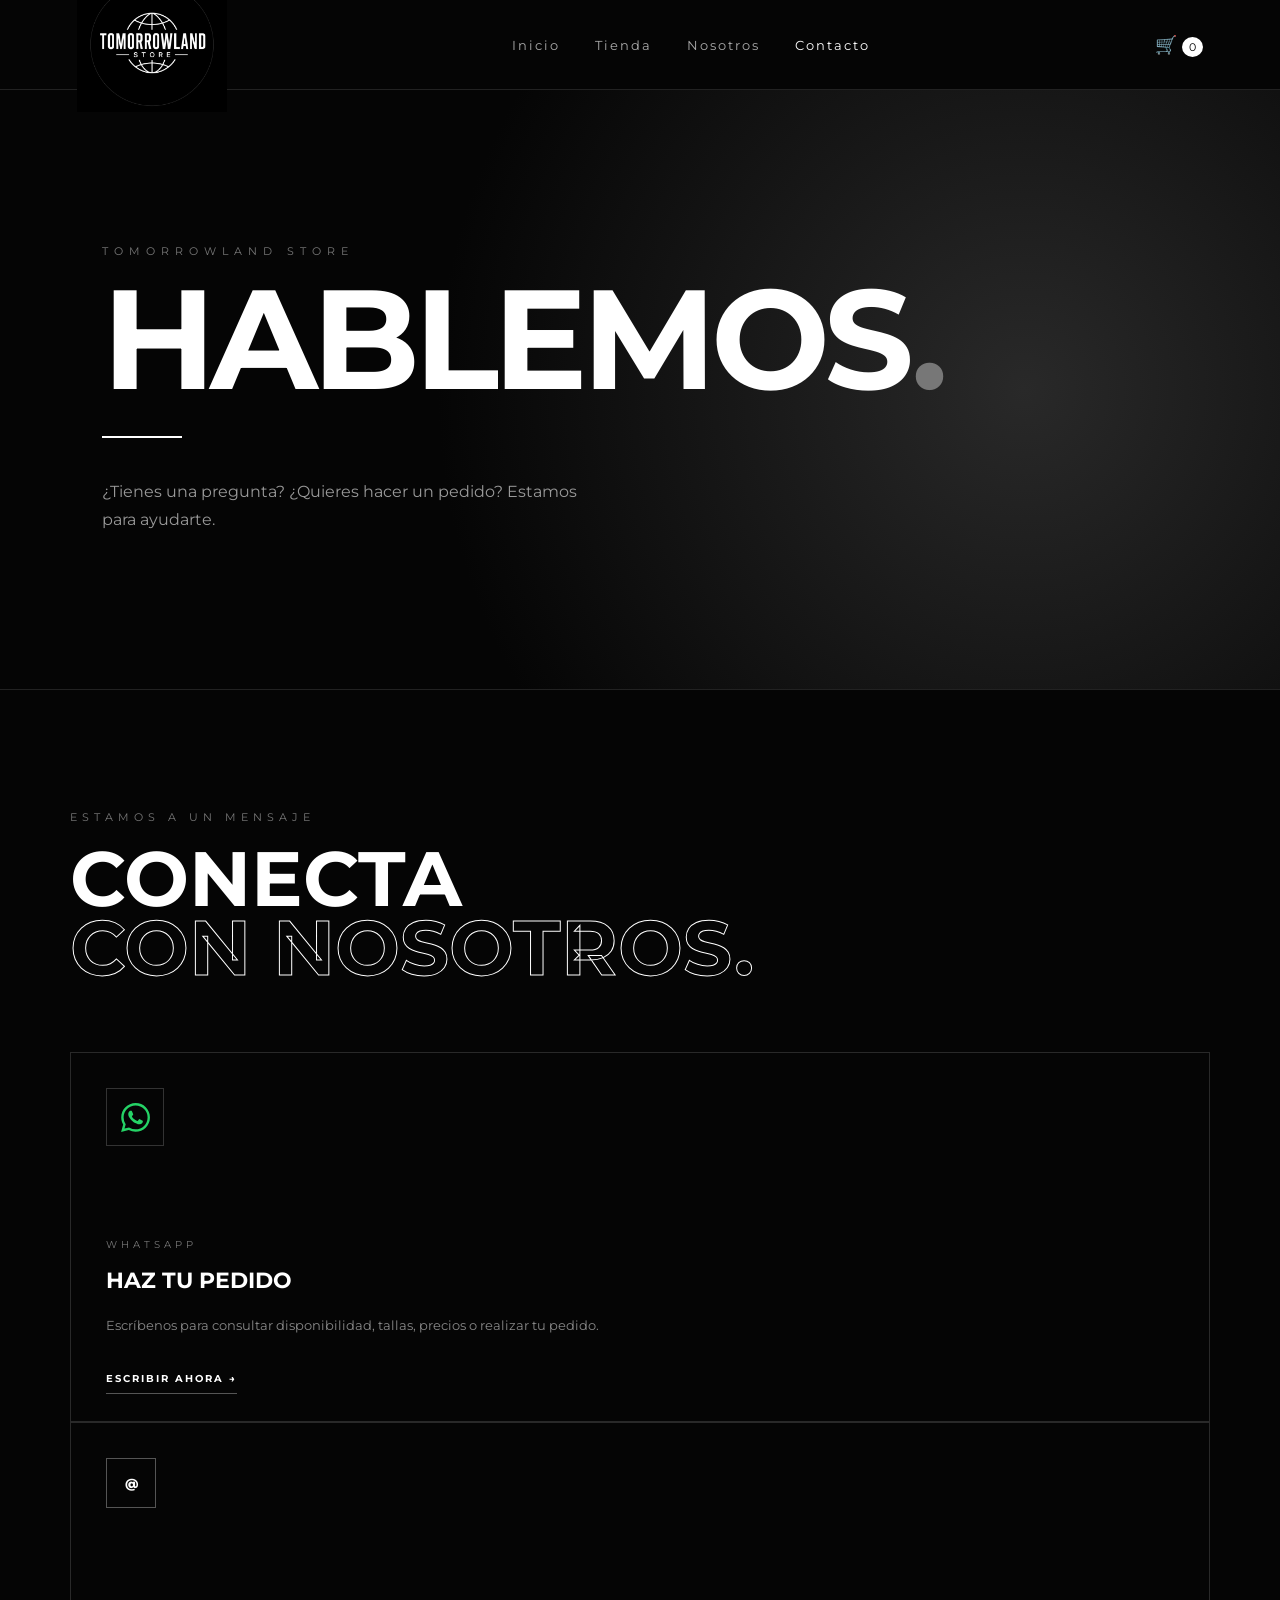
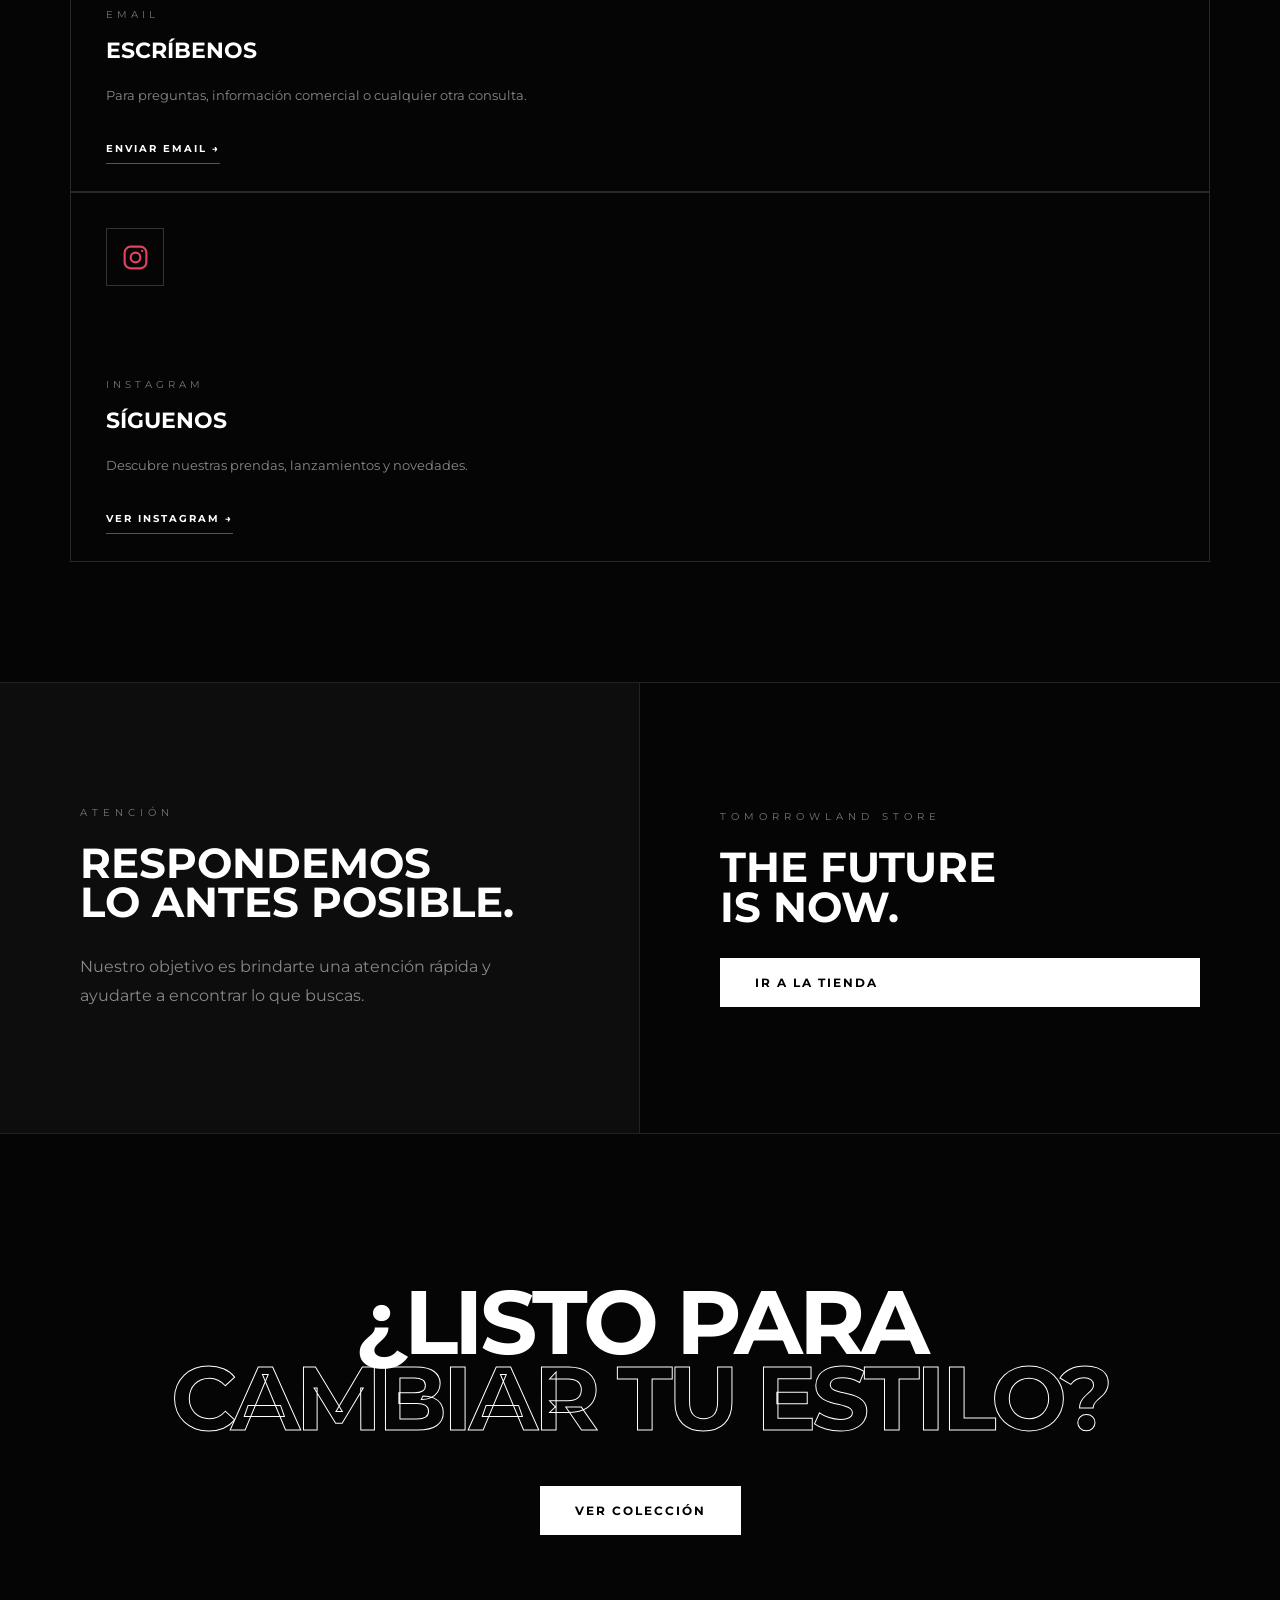
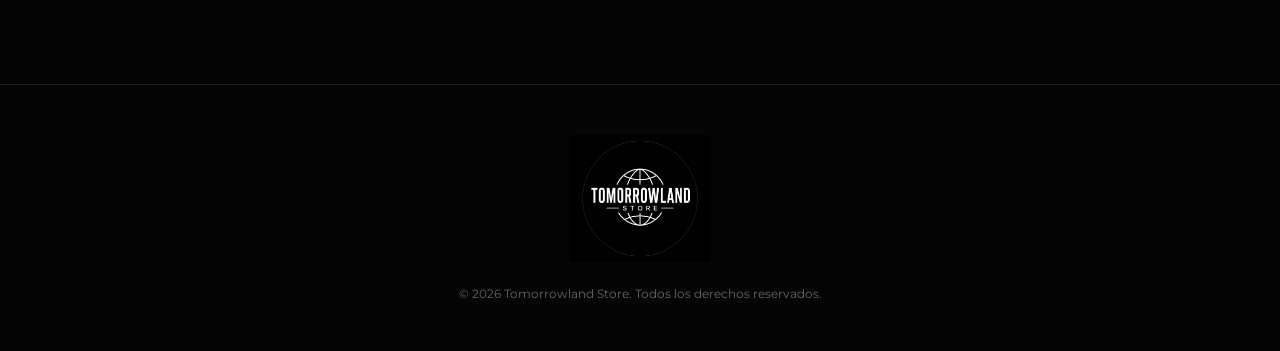
==== contacto.html @ 4bfb4e04 "Primera version Tomorrowland Store" ====
<!DOCTYPE html>
<html lang="es">

<head>

    <meta charset="UTF-8">

    <meta name="viewport"
          content="width=device-width, initial-scale=1.0">
          <link rel="icon" type="image/png" href="logo.jpeg">

    <title>Contacto | Tomorrowland Store</title>

    <link rel="stylesheet"
          href="style.css">

</head>

<body>


<header class="header">

    <div class="logo-container">

        <a href="index.html">

            <img src="logo.jpeg"
                 alt="Tomorrowland Store">

        </a>

    </div>


    <nav class="nav">

        <a href="index.html">
            Inicio
        </a>

        <a href="tienda.html">
            Tienda
        </a>

        <a href="nosotros.html">
            Nosotros
        </a>

        <a href="contacto.html"
           class="active">

            Contacto

        </a>

    </nav>


    <a href="tienda.html"
       class="cart">

        🛒

        <span id="cart-count">
            0
        </span>

    </a>

</header>



<!-- PORTADA -->

<section class="contact-hero">

    <p>
        TOMORROWLAND STORE
    </p>

    <h1>
        HABLEMOS<span>.</span>
    </h1>

    <div class="contact-hero-line"></div>

    <p class="contact-subtitle">

        ¿Tienes una pregunta?
        ¿Quieres hacer un pedido?
        Estamos para ayudarte.

    </p>

</section>



<!-- CONTACTOS -->

<section class="contact-main">


    <div class="contact-intro">

        <p>
            ESTAMOS A UN MENSAJE
        </p>

        <h2>
            CONECTA<br>
            <span>CON NOSOTROS.</span>
        </h2>

    </div>



    <div class="contact-card-new">

    <div class="social-icon whatsapp-icon">
        <svg viewBox="0 0 24 24" aria-hidden="true">
            <path d="M20.52 3.48A11.86 11.86 0 0 0 12.07 0C5.52 0 .19 5.33.19 11.88c0 2.09.55 4.13 1.6 5.93L.09 24l6.33-1.66a11.9 11.9 0 0 0 5.65 1.44h.01c6.55 0 11.88-5.33 11.88-11.88 0-3.17-1.24-6.15-3.44-8.42ZM12.08 21.8h-.01a9.88 9.88 0 0 1-5.04-1.38l-.36-.21-3.76.99 1-3.66-.23-.38a9.86 9.86 0 0 1-1.51-5.28C2.17 6.43 6.6 2 12.08 2a9.83 9.83 0 0 1 7 2.9 9.84 9.84 0 0 1 2.9 7c0 5.47-4.45 9.9-9.9 9.9Zm5.42-7.41c-.3-.15-1.77-.87-2.04-.97-.27-.1-.47-.15-.67.15-.2.3-.77.97-.94 1.17-.17.2-.35.22-.65.07-.3-.15-1.26-.46-2.4-1.47-.89-.79-1.49-1.76-1.67-2.06-.17-.3-.02-.46.13-.61.13-.13.3-.35.45-.52.15-.17.2-.3.3-.5.1-.2.05-.37-.02-.52-.07-.15-.67-1.62-.92-2.22-.24-.58-.49-.5-.67-.51h-.57c-.2 0-.52.07-.8.37-.27.3-1.04 1.02-1.04 2.49s1.07 2.89 1.22 3.09c.15.2 2.1 3.21 5.09 4.5.71.31 1.26.5 1.69.64.71.23 1.35.2 1.86.12.57-.09 1.77-.72 2.02-1.42.25-.7.25-1.3.17-1.42-.07-.12-.27-.2-.57-.35Z"/>
        </svg>
    </div>

    <div>

        <span class="contact-type">
            WHATSAPP
        </span>

        <h3>
            HAZ TU PEDIDO
        </h3>

        <p>
            Escríbenos para consultar
            disponibilidad, tallas,
            precios o realizar tu pedido.
        </p>

        <a href="https://wa.me/573011704663?text=Hola%20Tomorrowland%20Store,%20quiero%20información%20sobre%20sus%20productos."
           target="_blank"
           class="contact-link">

            ESCRIBIR AHORA →

        </a>

    </div>

</div>



        <!-- EMAIL -->

        <div class="contact-card-new">

            <div class="contact-icon">
                @
            </div>

            <div>

                <span class="contact-type">
                    EMAIL
                </span>

                <h3>
                    ESCRÍBENOS
                </h3>

                <p>
                    Para preguntas, información
                    comercial o cualquier otra
                    consulta.
                </p>

                <a href="mailto:tomorrowlandstore07@gmail.com?subject=Consulta%20-%20Tomorrowland%20Store"
                   class="contact-link">

                    ENVIAR EMAIL →

                </a>

            </div>

        </div>



      <div class="contact-card-new">

    <div class="social-icon instagram-icon">

        <svg viewBox="0 0 24 24" aria-hidden="true">

            <rect x="3" y="3" width="18" height="18"
                  rx="5" ry="5"></rect>

            <circle cx="12" cy="12" r="4"></circle>

            <circle cx="17.5" cy="6.5" r="1"></circle>

        </svg>

    </div>

    <div>

        <span class="contact-type">
            INSTAGRAM
        </span>

        <h3>
            SÍGUENOS
        </h3>

        <p>
            Descubre nuestras prendas,
            lanzamientos y novedades.
        </p>
<a href="https://www.instagram.com/store_tomorrland.77/"
   target="_blank"
   rel="noopener noreferrer"
   class="contact-link">
    VER INSTAGRAM →
</a>

    </div>

</div>


    </div>

</section>



<!-- HORARIO / ATENCIÓN -->

<section class="contact-info-section">


    <div class="contact-info-box">

        <span>
            ATENCIÓN
        </span>

        <h3>
            RESPONDEMOS<br>
            LO ANTES POSIBLE.
        </h3>

        <p>
            Nuestro objetivo es brindarte
            una atención rápida y ayudarte
            a encontrar lo que buscas.
        </p>

    </div>


    <div class="contact-info-box">

        <span>
            TOMORROWLAND STORE
        </span>

        <h3>
            THE FUTURE<br>
            IS NOW.
        </h3>

        <a href="tienda.html"
           class="btn">

            IR A LA TIENDA

        </a>

    </div>


</section>



<!-- CTA -->

<section class="contact-final">

    <h2>
        ¿LISTO PARA<br>
        <span>CAMBIAR TU ESTILO?</span>
    </h2>

    <a href="tienda.html"
       class="btn">

        VER COLECCIÓN

    </a>

</section>



<footer>

    <div class="footer-logo">

        <img src="logo.jpeg"
             alt="Tomorrowland Store">

    </div>

    <p>
        © 2026 Tomorrowland Store.
        Todos los derechos reservados.
    </p>

</footer>


<script src="script.js"></script>

</body>

</html>
---- style.css ----
@import url('https://fonts.googleapis.com/css2?family=Montserrat:wght@300;400;500;600;700;800;900&display=swap');


* {
    margin: 0;
    padding: 0;
    box-sizing: border-box;
}


body {

    font-family: 'Montserrat', sans-serif;

    background: #050505;

    color: #ffffff;

}


a {
    text-decoration: none;
    color: inherit;
}


.header {

    width: 100%;

    height: 90px;

    background: #050505;

    display: flex;

    align-items: center;

    justify-content: space-between;

    padding: 0 6%;

    border-bottom: 1px solid #222;

    position: sticky;

    top: 0;

    z-index: 1000;

}


.logo-container img {

    width: 150px;

    display: block;

}


.nav {

    display: flex;

    gap: 35px;

}


.nav a {

    font-size: 13px;

    letter-spacing: 2px;

    color: #aaa;

    transition: 0.3s;

}


.nav a:hover,
.nav a.active {

    color: #fff;

}


.cart {

    font-size: 18px;

    cursor: pointer;

}


.cart span {

    background: white;

    color: black;

    border-radius: 50%;

    padding: 3px 7px;

    font-size: 11px;

}


/* HERO */


.hero {

    min-height: 750px;

    display: flex;

    align-items: center;

    padding: 8%;

    background:

        radial-gradient(
            circle at 70% 50%,
            #222,
            #050505 55%
        );

}


.hero-content {

    max-width: 700px;

}


.hero-small {

    font-size: 13px;

    letter-spacing: 5px;

    color: #aaa;

    margin-bottom: 25px;

}


.hero h1 {

    font-size: clamp(60px, 9vw, 140px);

    line-height: .85;

    font-weight: 900;

    letter-spacing: -5px;

}


.hero h1 span {

    color: transparent;

    -webkit-text-stroke: 2px white;

}


.hero-content > p:not(.hero-small) {

    color: #aaa;

    margin: 35px 0;

    max-width: 500px;

    line-height: 1.7;

}


.btn {

    display: inline-block;

    background: white;

    color: black;

    padding: 17px 35px;

    font-size: 12px;

    font-weight: 700;

    letter-spacing: 2px;

    transition: .3s;

}


.btn:hover {

    background: #aaa;

    transform: translateY(-3px);

}


/* SECCIONES */


.featured {

    padding: 110px 6%;

}


.section-title {

    text-align: center;

    margin-bottom: 60px;

}


.section-title p {

    color: #888;

    letter-spacing: 4px;

    font-size: 12px;

}


.section-title h2 {

    font-size: 40px;

    margin: 15px 0;

}


.line {

    width: 60px;

    height: 2px;

    background: white;

    margin: auto;

}


/* PRODUCTOS */


.products-preview,
.products-grid {

    display: grid;

    grid-template-columns: repeat(3, 1fr);

    gap: 25px;

}


.product-card {

    background: #101010;

    padding-bottom: 25px;

    transition: .3s;

}


.product-card:hover {

    transform: translateY(-7px);

}


.product-image {

    height: 400px;

    display: flex;

    align-items: center;

    justify-content: center;

    background:

        radial-gradient(
            circle,
            #333,
            #111 65%
        );

}


.product-image span {

    font-size: 22px;

    font-weight: 800;

    letter-spacing: 3px;

}


.product-two {

    background:
        radial-gradient(circle, #ddd, #555 60%, #111);

    color: black;

}


.product-three {

    background:
        radial-gradient(circle, #444, #111 65%);

}


.product-four {

    background:
        linear-gradient(145deg,#222,#777,#111);

}


.product-five {

    background:
        linear-gradient(145deg,#111,#333,#888);

}


.product-six {

    background:
        radial-gradient(circle,#666,#111 65%);

}


.product-card h3 {

    font-size: 15px;

    margin: 22px 20px 8px;

}


.product-card p {

    color: #aaa;

    margin: 0 20px 20px;

}


.product-card button {

    margin: 0 20px;

    width: calc(100% - 40px);

    background: white;

    color: black;

    border: none;

    padding: 14px;

    font-weight: 700;

    cursor: pointer;

    letter-spacing: 1px;

}


.product-card button:hover {

    background: #ccc;

}


/* BANNER */


.banner {

    min-height: 550px;

    display: flex;

    align-items: center;

    justify-content: center;

    text-align: center;

    background:

        linear-gradient(
            rgba(0,0,0,.6),
            rgba(0,0,0,.9)
        ),

        radial-gradient(
            circle,
            #555,
            #050505 65%
        );

}


.banner p {

    letter-spacing: 5px;

    color: #aaa;

}


.banner h2 {

    font-size: 70px;

    line-height: .9;

    margin: 20px 0 35px;

}


.white-btn {

    background: white;

}


/* TITULOS INTERNOS */


.page-title {

    text-align: center;

    padding: 100px 20px;

    border-bottom: 1px solid #222;

}


.page-title p {

    color: #777;

    letter-spacing: 5px;

}


.page-title h1 {

    font-size: 70px;

    margin-top: 15px;

}


/* TIENDA */


.shop {

    padding: 70px 6%;

}


.categories {

    display: flex;

    justify-content: center;

    gap: 15px;

    margin-bottom: 50px;

    flex-wrap: wrap;

}


.categories button {

    background: transparent;

    color: white;

    border: 1px solid #444;

    padding: 12px 22px;

    cursor: pointer;

    letter-spacing: 1px;

}


.categories button:hover {

    background: white;

    color: black;

}


/* CARRITO */


.cart-section {

    max-width: 900px;

    margin: 50px auto 100px;

    padding: 40px;

    background: #101010;

}


.cart-section h2 {

    margin-bottom: 30px;

}


.cart-item {

    display: flex;

    justify-content: space-between;

    padding: 20px 0;

    border-bottom: 1px solid #333;

}


.cart-total {

    display: flex;

    justify-content: space-between;

    padding: 30px 0;

    font-size: 20px;

}


.whatsapp-btn {

    width: 100%;

    padding: 18px;

    border: none;

    background: #25d366;

    color: white;

    font-weight: bold;

    cursor: pointer;

}


/* PRODUCTO */


.product-detail {

    max-width: 1200px;

    margin: auto;

    padding: 100px 6%;

    display: grid;

    grid-template-columns: 1fr 1fr;

    gap: 70px;

}


.detail-image .product-image {

    height: 600px;

}


.detail-info {

    display: flex;

    flex-direction: column;

    justify-content: center;

}


.detail-info > p:first-child {

    color: #777;

    letter-spacing: 3px;

}


.detail-info h1 {

    font-size: 50px;

    margin: 15px 0;

}


.detail-info h2 {

    font-size: 30px;

}


.description {

    color: #aaa;

    line-height: 1.7;

    margin: 30px 0;

}


.detail-info label {

    margin-bottom: 10px;

}


.detail-info select {

    padding: 15px;

    background: #111;

    color: white;

    border: 1px solid #444;

    margin-bottom: 20px;

}


.buy-button {

    padding: 18px;

    background: white;

    color: black;

    border: none;

    font-weight: bold;

    cursor: pointer;

}


/* NOSOTROS */


.about {

    max-width: 1000px;

    margin: auto;

    padding: 120px 30px;

    text-align: center;

}


.about > p {

    color: #777;

    letter-spacing: 5px;

}


.about h1 {

    font-size: 80px;

    margin: 20px 0 50px;

}


.about-text {

    max-width: 700px;

    margin: auto;

}


.about-text p {

    color: #aaa;

    line-height: 2;

    margin-bottom: 25px;

}


.about h2 {

    margin-top: 80px;

    font-size: 45px;

}


/* CONTACTO */


.contact {

    max-width: 1100px;

    margin: auto;

    padding: 110px 30px;

    text-align: center;

}


.contact > p {

    color: #777;

    letter-spacing: 4px;

}


.contact h1 {

    font-size: 80px;

    margin: 20px 0 70px;

}


.contact-grid {

    display: grid;

    grid-template-columns: repeat(3,1fr);

    gap: 20px;

}


.contact-card {

    background: #111;

    padding: 45px 25px;

}


.contact-card h3 {

    letter-spacing: 2px;

}


.contact-card p {

    color: #888;

    line-height: 1.7;

    margin: 20px 0;

}


.contact-button {

    display: inline-block;

    padding: 12px 25px;

    border: 1px solid #555;

    font-size: 12px;

}


.contact-button:hover {

    background: white;

    color: black;

}


/* FOOTER */


footer {

    border-top: 1px solid #222;

    text-align: center;

    padding: 50px 20px;

}


.footer-logo img {

    width: 140px;

    margin-bottom: 20px;

}


footer p {

    color: #666;

    font-size: 12px;

}


/* RESPONSIVE */


@media(max-width:900px) {

    .nav {

        gap: 15px;

    }

    .products-preview,
    .products-grid {

        grid-template-columns: repeat(2,1fr);

    }

    .contact-grid {

        grid-template-columns: 1fr;

    }

    .product-detail {

        grid-template-columns: 1fr;

    }

}


@media(max-width:650px) {

    .header {

        height: 75px;

        padding: 0 20px;

    }


    .logo-container img {

        width: 105px;

    }


    .nav {

        display: none;

    }


    .hero {

        min-height: 650px;

        padding: 30px;

    }


    .hero h1 {

        font-size: 65px;

    }


    .products-preview,
    .products-grid {

        grid-template-columns: 1fr;

    }


    .product-image {

        height: 350px;

    }


    .banner h2 {

        font-size: 50px;

    }


    .page-title h1 {

        font-size: 50px;

    }


    .about h1,
    .contact h1 {

        font-size: 50px;

    }


    .detail-info h1 {

        font-size: 38px;

    }


}
.featured .product-image img {
    width: 70%;
    height: 90%;
    object-fit: contain;
    display: block;
    margin: auto;
}

/* =========================================
   DROP DESTACADO
========================================= */

.drop-section {

    min-height: 700px;

    display: grid;

    grid-template-columns: 1.2fr 1fr;

    background: #0b0b0b;

    border-top: 1px solid #222;

    border-bottom: 1px solid #222;

    overflow: hidden;

}


.drop-image {

    height: 700px;

    position: relative;

    overflow: hidden;

}


.drop-image::after {

    content: "";

    position: absolute;

    inset: 0;

    background:
        linear-gradient(
            90deg,
            transparent 60%,
            #0b0b0b 100%
        );

}


.drop-image img {

    width: 100%;

    height: 100%;

    object-fit: cover;

    display: block;

    transition: transform 1s ease;

}


.drop-section:hover .drop-image img {

    transform: scale(1.04);

}


.drop-content {

    display: flex;

    flex-direction: column;

    justify-content: center;

    padding: 70px;

}


.drop-label {

    color: #888;

    font-size: 11px;

    letter-spacing: 5px;

    margin-bottom: 25px;

}


.drop-content h2 {

    font-size: clamp(55px, 6vw, 95px);

    line-height: .85;

    letter-spacing: -4px;

    margin-bottom: 35px;

}


.drop-content h2 span {

    color: transparent;

    -webkit-text-stroke: 1px white;

}


.drop-description {

    color: #999;

    line-height: 1.8;

    max-width: 450px;

    margin-bottom: 45px;

}


.drop-info {

    display: flex;

    gap: 70px;

    margin-bottom: 45px;

}


.drop-info div {

    display: flex;

    flex-direction: column;

    gap: 7px;

}


.drop-info strong {

    font-size: 20px;

}


.drop-info span {

    font-size: 9px;

    color: #777;

    letter-spacing: 2px;

}


.drop-button {

    width: fit-content;

    border: 1px solid #555;

    padding: 17px 30px;

    font-size: 11px;

    font-weight: 700;

    letter-spacing: 2px;

    transition: .3s;

}


.drop-button:hover {

    background: white;

    color: black;

    border-color: white;

}


/* =========================================
   TEXTO EN MOVIMIENTO
========================================= */

.moving-text {

    overflow: hidden;

    white-space: nowrap;

    background: white;

    color: black;

    padding: 18px 0;

    border-bottom: 1px solid #222;

}


.moving-text div {

    display: inline-block;

    font-size: 13px;

    font-weight: 800;

    letter-spacing: 4px;

    animation: movingText 18s linear infinite;

}


.moving-text span {

    margin: 0 35px;

}


@keyframes movingText {

    from {

        transform: translateX(0);

    }

    to {

        transform: translateX(-50%);

    }

}


/* =========================================
   CELULAR
========================================= */

@media(max-width: 700px) {

    .drop-section {

        grid-template-columns: 1fr;

    }


    .drop-image {

        height: 500px;

    }


    .drop-image::after {

        background:
            linear-gradient(
                0deg,
                #0b0b0b 0%,
                transparent 50%
            );

    }


    .drop-content {

        padding: 50px 30px 70px;

    }


    .drop-content h2 {

        font-size: 60px;

    }


    .drop-info {

        gap: 40px;

    }

}
/* =========================================
   NOSOTROS - NUEVO DISEÑO
========================================= */

.about-hero {

    min-height: 650px;

    display: flex;

    align-items: flex-end;

    padding: 90px 8%;

    background:
        radial-gradient(
            circle at 75% 40%,
            #333,
            #050505 55%
        );

    border-bottom: 1px solid #222;

}


.about-tag {

    color: #888;

    font-size: 11px;

    letter-spacing: 6px;

    margin-bottom: 25px;

}


.about-hero h1 {

    font-size: clamp(60px, 9vw, 130px);

    line-height: .82;

    letter-spacing: -5px;

}


.about-hero h1 span {

    color: transparent;

    -webkit-text-stroke: 2px white;

}


.about-intro {

    margin-top: 35px;

    font-size: 22px;

    color: #aaa;

    letter-spacing: 2px;

}


/* HISTORIA */

.about-story {

    display: grid;

    grid-template-columns: 150px 1fr;

    max-width: 1100px;

    margin: auto;

    padding: 130px 30px;

}


.about-number {

    font-size: 13px;

    color: #777;

    letter-spacing: 3px;

}


.about-story-content {

    max-width: 700px;

}


.about-mini-title {

    color: #777;

    font-size: 11px;

    letter-spacing: 5px;

    margin-bottom: 25px;

}


.about-story-content h2 {

    font-size: 75px;

    line-height: .9;

    margin-bottom: 45px;

}


.about-story-content h2 span {

    color: transparent;

    -webkit-text-stroke: 1px white;

}


.about-story-content p {

    color: #999;

    line-height: 1.9;

    margin-bottom: 25px;

    max-width: 650px;

}


/* FILOSOFÍA */

.about-values {

    padding: 120px 8%;

    background: #0c0c0c;

    border-top: 1px solid #222;

    border-bottom: 1px solid #222;

}


.about-values-title {

    margin-bottom: 70px;

}


.about-values-title p {

    color: #777;

    font-size: 11px;

    letter-spacing: 5px;

    margin-bottom: 20px;

}


.about-values-title h2 {

    font-size: clamp(45px, 6vw, 80px);

    line-height: .9;

}


.values-grid {

    display: grid;

    grid-template-columns: repeat(3,1fr);

    gap: 20px;

}


.value-card {

    min-height: 280px;

    padding: 35px;

    border: 1px solid #292929;

    transition: .4s;

}


.value-card:hover {

    background: white;

    color: black;

    transform: translateY(-8px);

}


.value-card span {

    color: #777;

    font-size: 11px;

    letter-spacing: 3px;

}


.value-card h3 {

    margin: 45px 0 20px;

    letter-spacing: 2px;

}


.value-card p {

    color: #888;

    line-height: 1.7;

}


.value-card:hover p {

    color: #444;

}


/* FRASE FINAL */

.about-final {

    min-height: 600px;

    display: flex;

    flex-direction: column;

    align-items: center;

    justify-content: center;

    text-align: center;

}


.about-final p {

    color: #777;

    font-size: 11px;

    letter-spacing: 6px;

    margin-bottom: 25px;

}


.about-final h2 {

    font-size: clamp(60px, 9vw, 120px);

    line-height: .8;

    letter-spacing: -5px;

    margin-bottom: 50px;

}


.about-final h2 span {

    color: transparent;

    -webkit-text-stroke: 2px white;

}


/* CELULAR */

@media(max-width:700px) {

    .about-hero {

        min-height: 550px;

        padding: 50px 25px;

    }


    .about-hero h1 {

        font-size: 60px;

    }


    .about-story {

        grid-template-columns: 1fr;

        gap: 30px;

        padding: 90px 25px;

    }


    .about-story-content h2 {

        font-size: 55px;

    }


    .values-grid {

        grid-template-columns: 1fr;

    }


    .about-values {

        padding: 90px 25px;

    }


    .about-final h2 {

        font-size: 65px;

    }

}

/* =========================================
   CONTACTO - NUEVO DISEÑO
========================================= */

.contact-hero {

    min-height: 600px;

    display: flex;

    flex-direction: column;

    justify-content: center;

    padding: 80px 8%;

    background:
        radial-gradient(
            circle at 80% 50%,
            #292929,
            #050505 55%
        );

    border-bottom: 1px solid #222;

}


.contact-hero > p:first-child {

    color: #777;

    font-size: 11px;

    letter-spacing: 6px;

    margin-bottom: 25px;

}


.contact-hero h1 {

    font-size: clamp(70px, 11vw, 150px);

    line-height: .8;

    letter-spacing: -6px;

}


.contact-hero h1 span {

    color: #777;

}


.contact-hero-line {

    width: 80px;

    height: 2px;

    background: white;

    margin: 40px 0;

}


.contact-subtitle {

    color: #999;

    max-width: 500px;

    line-height: 1.8;

}


/* CONTACT MAIN */

.contact-main {

    max-width: 1200px;

    margin: auto;

    padding: 120px 30px;

}


.contact-intro {

    margin-bottom: 70px;

}


.contact-intro > p {

    color: #777;

    font-size: 11px;

    letter-spacing: 5px;

    margin-bottom: 20px;

}


.contact-intro h2 {

    font-size: clamp(45px, 6vw, 80px);

    line-height: .9;

}


.contact-intro h2 span {

    color: transparent;

    -webkit-text-stroke: 1px white;

}


/* TARJETAS */

.contact-grid-new {

    display: grid;

    grid-template-columns: repeat(3, 1fr);

    gap: 20px;

}


.contact-card-new {

    min-height: 370px;

    padding: 35px;

    border: 1px solid #292929;

    display: flex;

    flex-direction: column;

    justify-content: space-between;

    transition: .4s;

}


.contact-card-new:hover {

    background: #fff;

    color: #000;

    transform: translateY(-8px);

}


.contact-icon {

    width: 50px;

    height: 50px;

    border: 1px solid #555;

    display: flex;

    align-items: center;

    justify-content: center;

    font-size: 13px;

    font-weight: 800;

}


.contact-card-new:hover .contact-icon {

    border-color: #000;

}


.contact-type {

    color: #777;

    font-size: 10px;

    letter-spacing: 4px;

}


.contact-card-new h3 {

    font-size: 22px;

    margin: 15px 0 20px;

}


.contact-card-new p {

    color: #888;

    line-height: 1.8;

    font-size: 13px;

    margin-bottom: 30px;

}


.contact-card-new:hover p {

    color: #555;

}


.contact-link {

    font-size: 10px;

    letter-spacing: 2px;

    font-weight: 700;

    border-bottom: 1px solid #555;

    padding-bottom: 8px;

    transition: .3s;

}


.contact-link:hover {

    border-color: currentColor;

}


/* INFORMACIÓN */

.contact-info-section {

    display: grid;

    grid-template-columns: 1fr 1fr;

    border-top: 1px solid #222;

    border-bottom: 1px solid #222;

}


.contact-info-box {

    min-height: 450px;

    padding: 80px;

    display: flex;

    flex-direction: column;

    justify-content: center;

}


.contact-info-box:first-child {

    background: #0d0d0d;

    border-right: 1px solid #222;

}


.contact-info-box > span {

    color: #777;

    font-size: 10px;

    letter-spacing: 5px;

    margin-bottom: 25px;

}


.contact-info-box h3 {

    font-size: 42px;

    line-height: .95;

    margin-bottom: 30px;

}


.contact-info-box p {

    color: #888;

    line-height: 1.8;

    max-width: 450px;

}


/* FINAL */

.contact-final {

    min-height: 550px;

    display: flex;

    flex-direction: column;

    align-items: center;

    justify-content: center;

    text-align: center;

}


.contact-final h2 {

    font-size: clamp(50px, 7vw, 90px);

    line-height: .85;

    letter-spacing: -4px;

    margin-bottom: 50px;

}


.contact-final h2 span {

    color: transparent;

    -webkit-text-stroke: 1px white;

}


/* CONTACTO CELULAR */

@media(max-width:800px) {

    .contact-grid-new {

        grid-template-columns: 1fr;

    }


    .contact-info-section {

        grid-template-columns: 1fr;

    }


    .contact-info-box {

        min-height: 350px;

        padding: 50px 30px;

    }


    .contact-info-box:first-child {

        border-right: none;

        border-bottom: 1px solid #222;

    }

}


@media(max-width:600px) {

    .contact-hero {

        min-height: 500px;

        padding: 50px 25px;

    }


    .contact-hero h1 {

        font-size: 65px;

    }


    .contact-main {

        padding: 80px 20px;

    }


    .contact-card-new {

        min-height: 330px;

    }


    .contact-final {

        padding: 50px 20px;

    }


    .contact-final h2 {

        font-size: 52px;

    }

}

/* =========================================
   ICONOS ORIGINALES DE REDES
========================================= */

.social-icon {

    width: 58px;
    height: 58px;

    display: flex;
    align-items: center;
    justify-content: center;

    border: 1px solid #333;

    margin-bottom: 35px;

    transition: .4s;

}


.social-icon svg {

    width: 29px;
    height: 29px;

    fill: currentColor;

}


/* WHATSAPP */

.whatsapp-icon {

    color: #25D366;

}


/* INSTAGRAM */

.instagram-icon {

    color: #E4405F;

}


.instagram-icon svg {

    fill: none;

    stroke: currentColor;

    stroke-width: 1.8;

}


.instagram-icon circle:last-child {

    fill: currentColor;

    stroke: none;

}


/* FACEBOOK */

.facebook-icon {

    color: #1877F2;

}


/* TIKTOK */

.tiktok-icon {

    color: #ffffff;

}


/* ANIMACIÓN */

.contact-card-new:hover .social-icon {

    transform: translateY(-5px) scale(1.08);

}


/* Mantener colores al pasar el mouse */

.contact-card-new:hover .whatsapp-icon {

    color: #25D366;

}


.contact-card-new:hover .instagram-icon {

    color: #E4405F;

}


.contact-card-new:hover .facebook-icon {

    color: #1877F2;

}


.contact-card-new:hover .tiktok-icon {

    color: #000;

}
/* =====================================================
   RESPONSIVE — TOMORROWLAND STORE
   CELULAR / TABLET / PC / TV
   ===================================================== */

/* Evita que cualquier elemento se salga de la pantalla */
* {
    box-sizing: border-box;
}

html {
    width: 100%;
    overflow-x: hidden;
}

body {
    width: 100%;
    max-width: 100%;
    overflow-x: hidden;
    margin: 0;
}

/* Las imágenes nunca se salen */
img {
    max-width: 100%;
    height: auto;
}

/* Contenedores */
section,
header,
footer {
    max-width: 100%;
}

/* ==============================
   CELULARES
   ============================== */

@media (max-width: 480px) {

    .header {
        padding: 12px 18px;
        min-height: 65px;
    }

    .logo-container img {
        max-width: 130px;
        height: auto;
    }

    .nav {
        display: none;
    }

    .header {
        flex-wrap: wrap;
    }

    h1 {
        font-size: clamp(38px, 12vw, 58px);
    }

    h2 {
        font-size: clamp(32px, 10vw, 48px);
    }

    p {
        font-size: 14px;
    }

    .hero {
        min-height: 80vh;
        padding: 70px 20px;
    }

    .hero-content {
        width: 100%;
    }

    .featured {
        padding: 60px 20px;
    }

    .products-grid,
    .product-grid,
    .values-grid {
        grid-template-columns: 1fr !important;
    }

    .product-card {
        width: 100%;
    }

    .product-image {
        min-height: 260px;
    }

    .drop-section {
        grid-template-columns: 1fr !important;
    }

    .drop-image {
        height: 400px;
    }

    .drop-content {
        padding: 50px 25px 70px;
    }

    .drop-content h2 {
        font-size: clamp(48px, 15vw, 65px);
    }

    .drop-info {
        gap: 30px;
        flex-wrap: wrap;
    }

    .about-story {
        grid-template-columns: 1fr !important;
        padding: 80px 25px;
    }

    .about-values {
        padding: 80px 25px;
    }

    .about-final {
        padding: 70px 20px;
    }

    .contact-grid,
    .contact-cards,
    .contact-container {
        grid-template-columns: 1fr !important;
    }

    .contact-card-new {
        width: 100%;
        padding: 30px 25px;
    }

    .footer {
        padding: 40px 20px;
    }

    .moving-text div {
        font-size: 10px;
    }
}


/* ==============================
   CELULARES GRANDES
   ============================== */

@media (min-width: 481px) and (max-width: 767px) {

    .nav {
        display: none;
    }

    .hero {
        padding: 80px 35px;
    }

    .products-grid,
    .product-grid,
    .values-grid {
        grid-template-columns: 1fr 1fr !important;
    }

    .drop-section {
        grid-template-columns: 1fr;
    }

    .drop-image {
        height: 500px;
    }

    .contact-grid,
    .contact-cards {
        grid-template-columns: 1fr 1fr !important;
    }
}


/* ==============================
   TABLETS
   ============================== */

@media (min-width: 768px) and (max-width: 1024px) {

    .header {
        padding: 15px 30px;
    }

    .hero {
        padding: 90px 50px;
    }

    .products-grid,
    .product-grid,
    .values-grid {
        grid-template-columns: repeat(2, 1fr) !important;
    }

    .drop-section {
        grid-template-columns: 1fr 1fr;
    }

    .drop-content {
        padding: 45px;
    }

    .about-story {
        padding: 100px 40px;
    }

    .about-values {
        padding: 100px 40px;
    }
}


/* ==============================
   PORTÁTILES Y PC
   ============================== */

@media (min-width: 1025px) {

    .header {
        width: 100%;
    }

    .hero,
    .featured,
    .about-story,
    .about-values {
        width: 100%;
    }

    .products-grid,
    .product-grid {
        max-width: 1400px;
        margin-left: auto;
        margin-right: auto;
    }
}


/* ==============================
   PANTALLAS GRANDES / TV
   ============================== */

@media (min-width: 1441px) {

    body {
        font-size: 18px;
    }

    .header {
        padding-left: 5%;
        padding-right: 5%;
    }

    .hero {
        min-height: 850px;
        padding-left: 8%;
        padding-right: 8%;
    }

    .hero h1 {
        font-size: clamp(80px, 8vw, 150px);
    }

    .featured,
    .about-values {
        padding-left: 8%;
        padding-right: 8%;
    }

    .drop-section {
        min-height: 800px;
    }

    .drop-image {
        height: 800px;
    }

    .drop-content {
        padding: 80px;
    }

    .contact-card-new {
        padding: 45px;
    }
}


/* ==============================
   TV MUY GRANDE
   ============================== */

@media (min-width: 2000px) {

    .header {
        padding-top: 25px;
        padding-bottom: 25px;
    }

    .hero {
        min-height: 900px;
    }

    .hero h1 {
        font-size: 150px;
    }

    .featured,
    .about-values,
    .about-story {
        max-width: 1800px;
        margin-left: auto;
        margin-right: auto;
    }

    .drop-content h2 {
        font-size: 110px;
    }
}
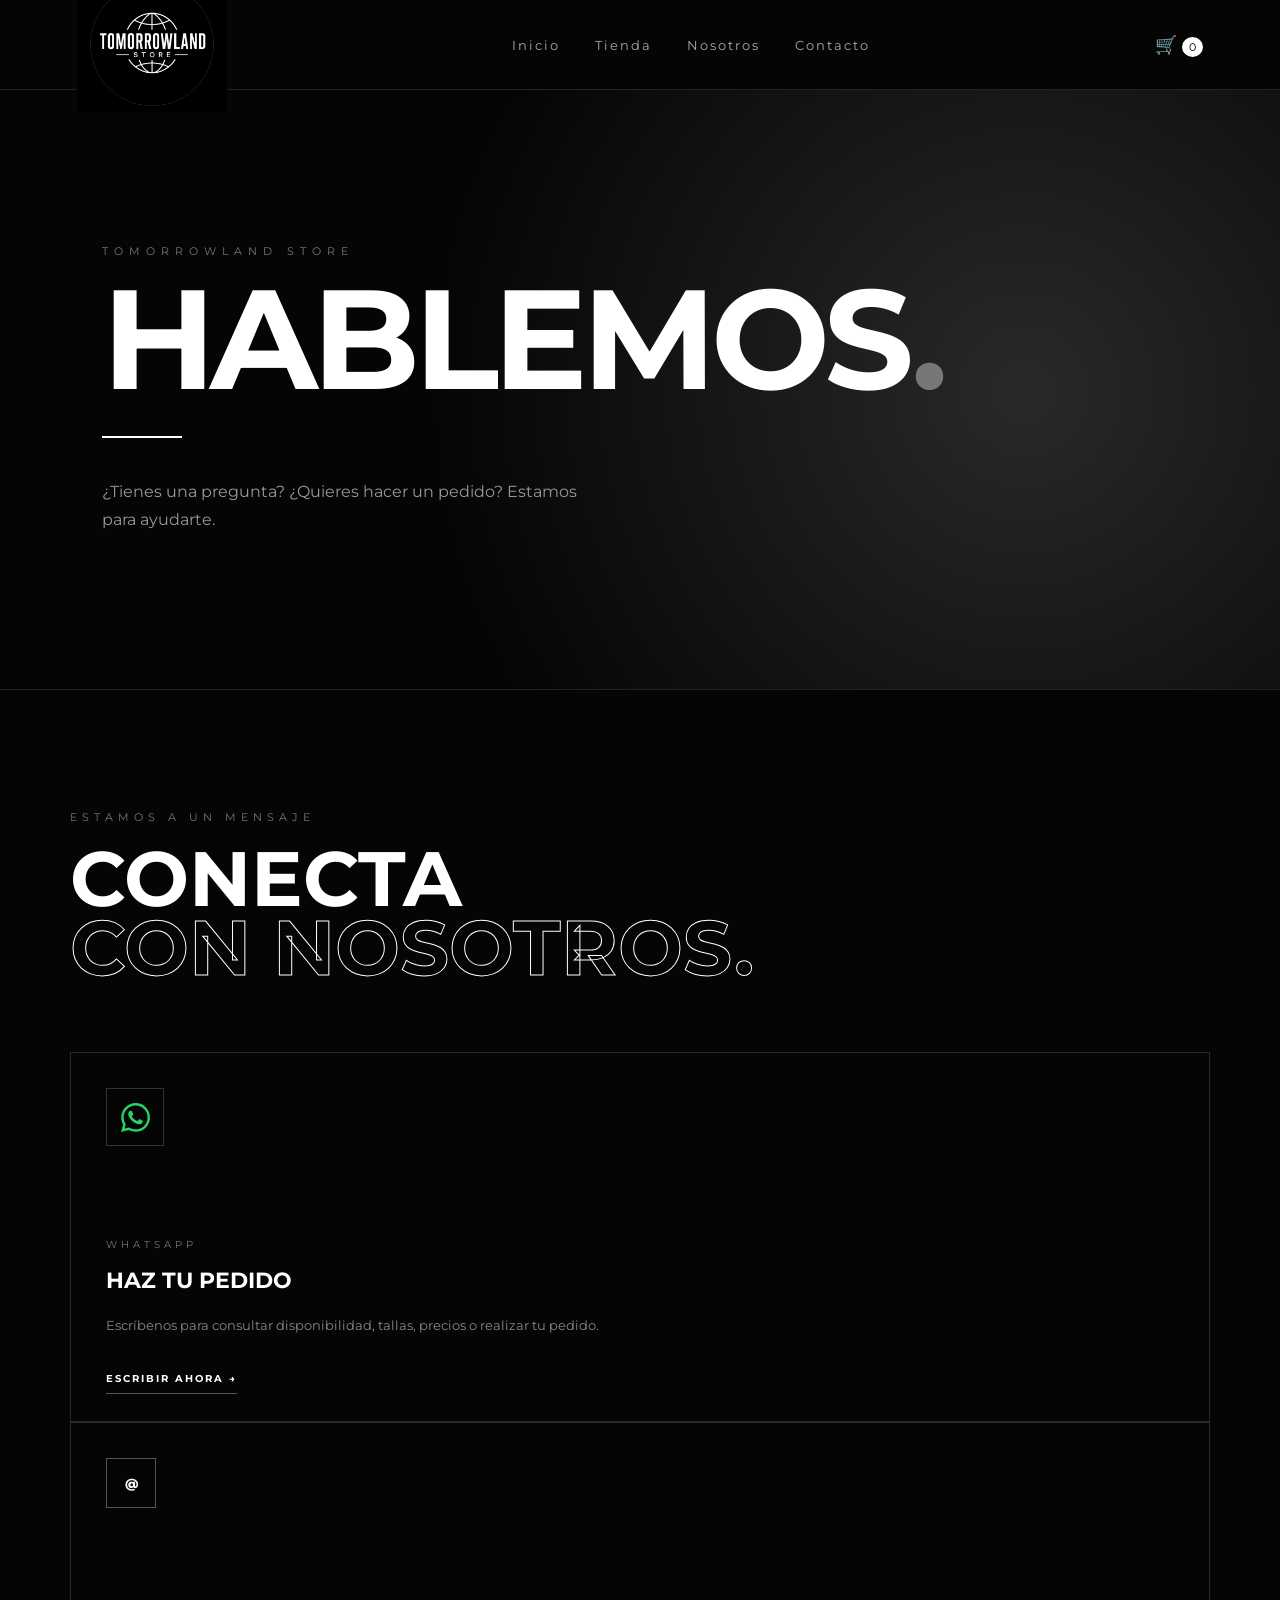
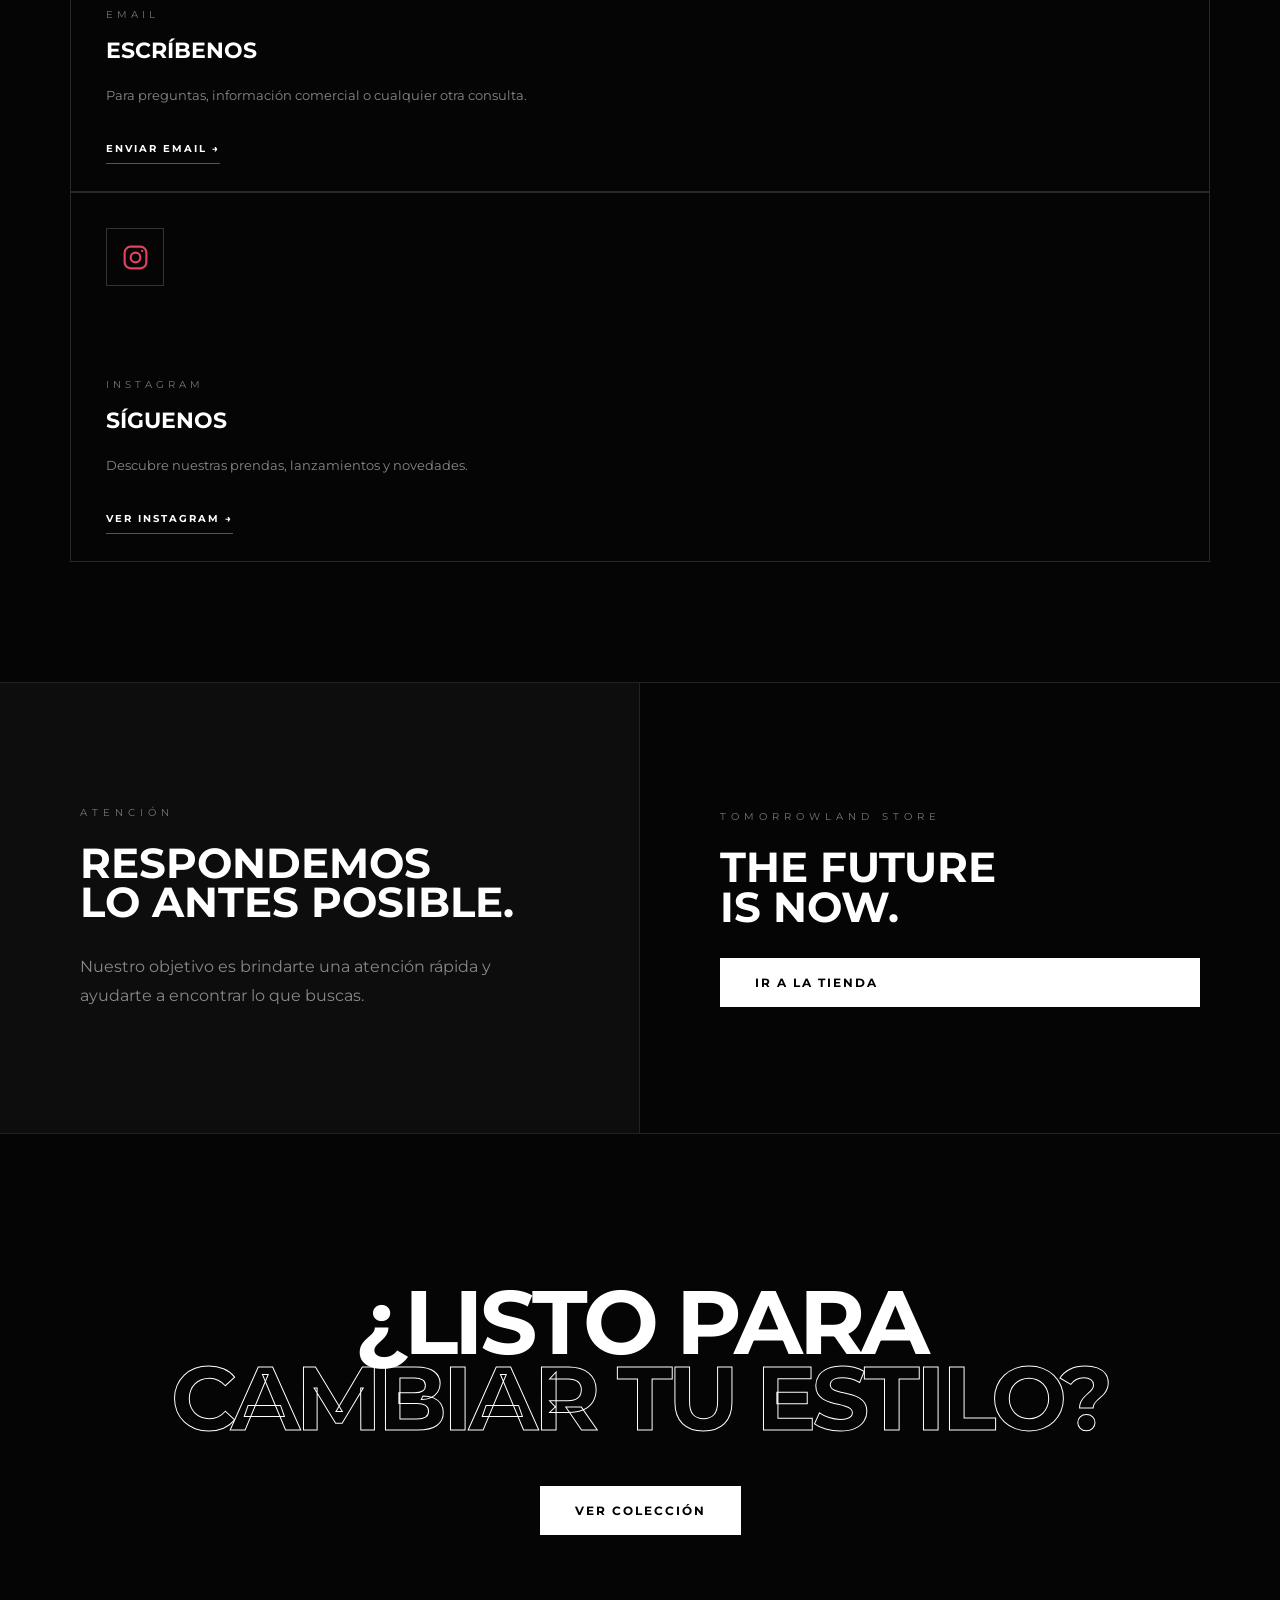
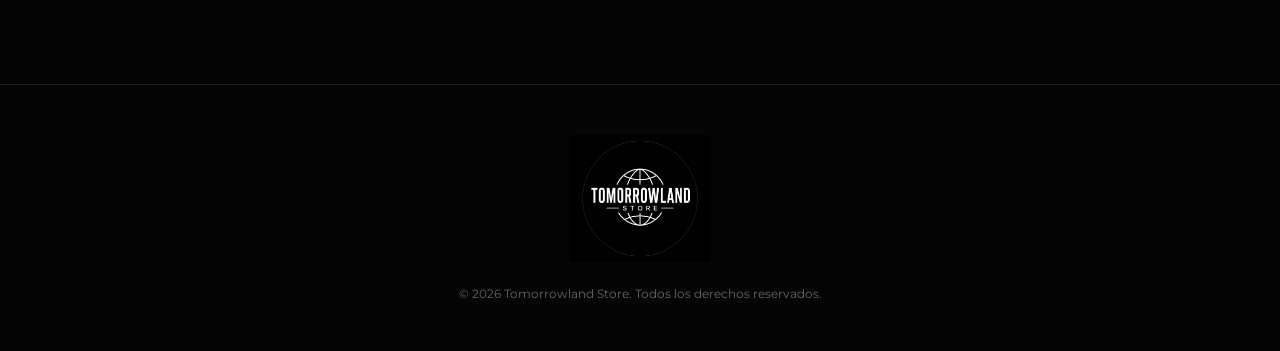
==== commit bc85cefc: "Menu movil en todas las paginas" ====
--- a/contacto.html
+++ b/contacto.html
@@ -22,54 +22,40 @@
 <header class="header">
 
     <div class="logo-container">
-
         <a href="index.html">
-
-            <img src="logo.jpeg"
-                 alt="Tomorrowland Store">
-
+            <img src="logo.jpeg" alt="Tomorrowland Store">
         </a>
-
-    </div>
-
-
-    <nav class="nav">
-
-        <a href="index.html">
-            Inicio
+    </div>
+
+    <nav class="nav" id="main-nav">
+
+        <a href="index.html">Inicio</a>
+
+        <a href="tienda.html">Tienda</a>
+
+        <a href="nosotros.html">Nosotros</a>
+
+        <a href="contacto.html">Contacto</a>
+
+    </nav>
+
+    <div class="header-actions">
+
+        <a href="tienda.html#carrito" class="cart">
+            🛒 <span id="cart-count">0</span>
         </a>
 
-        <a href="tienda.html">
-            Tienda
-        </a>
-
-        <a href="nosotros.html">
-            Nosotros
-        </a>
-
-        <a href="contacto.html"
-           class="active">
-
-            Contacto
-
-        </a>
-
-    </nav>
-
-
-    <a href="tienda.html"
-       class="cart">
-
-        🛒
-
-        <span id="cart-count">
-            0
-        </span>
-
-    </a>
+        <button
+            class="menu-toggle"
+            id="menu-toggle"
+            type="button"
+            aria-label="Abrir menú">
+            ☰
+        </button>
+
+    </div>
 
 </header>
-
 
 
 <!-- PORTADA -->
--- a/style.css
+++ b/style.css
@@ -2694,4 +2694,337 @@
     .drop-content h2 {
         font-size: 110px;
     }
+}
+/* =====================================================
+   MENÚ RESPONSIVE — CELULAR
+   ===================================================== */
+
+.menu-toggle {
+    display: none;
+    background: transparent;
+    border: none;
+    color: #fff;
+    font-size: 30px;
+    cursor: pointer;
+    padding: 5px;
+    line-height: 1;
+    z-index: 1001;
+}
+
+@media (max-width: 767px) {
+
+    .header {
+        position: relative;
+        display: flex;
+        align-items: center;
+        justify-content: space-between;
+        padding: 12px 18px;
+        min-height: 65px;
+        background: #111;
+        z-index: 9999;
+    }
+
+    .logo-container {
+        z-index: 10001;
+    }
+
+    .logo-container img {
+        width: 125px;
+        height: auto;
+    }
+
+    /* BOTÓN HAMBURGUESA */
+    .menu-toggle {
+        display: flex;
+        align-items: center;
+        justify-content: center;
+        width: 42px;
+        height: 42px;
+        background: transparent;
+        border: 0;
+        color: white;
+        font-size: 30px;
+        cursor: pointer;
+        z-index: 10002;
+    }
+
+    .cart {
+        margin-left: auto;
+        margin-right: 10px;
+        z-index: 10002;
+    }
+
+    /* MENÚ DESPLEGABLE */
+    .nav {
+        display: none;
+
+        position: absolute;
+        top: 100%;
+        left: 0;
+        right: 0;
+
+        width: 100%;
+
+        background: #111;
+
+        flex-direction: column;
+
+        padding: 10px 20px 20px;
+
+        border-top: 1px solid #333;
+        border-bottom: 1px solid #333;
+
+        box-shadow: 0 15px 30px rgba(0, 0, 0, 0.65);
+
+        z-index: 10000;
+    }
+
+    .nav.active {
+        display: flex !important;
+    }
+
+    .nav a {
+        display: block !important;
+        width: 100%;
+
+        padding: 17px 10px;
+
+        color: #fff !important;
+
+        text-decoration: none;
+
+        font-size: 15px;
+        font-weight: 600;
+
+        border-bottom: 1px solid #2b2b2b;
+
+        background: #111;
+    }
+
+    .nav a:last-child {
+        border-bottom: none;
+    }
+
+    .nav a:hover,
+    .nav a:active {
+        color: #00c853 !important;
+        background: #181818;
+    }
+}
+
+/* =========================================================
+   TOMORROWLAND STORE
+   MENU MOVIL DEFINITIVO
+   ========================================================= */
+
+@media (max-width: 767px) {
+
+    /* CABECERA */
+
+    .header {
+        position: relative !important;
+        width: 100% !important;
+        height: 74px !important;
+        min-height: 74px !important;
+
+        display: flex !important;
+        align-items: center !important;
+        justify-content: space-between !important;
+
+        padding: 8px 16px !important;
+
+        background: #111 !important;
+
+        z-index: 99999 !important;
+    }
+
+
+    /* LOGO */
+
+    .logo-container {
+        display: flex !important;
+        align-items: center !important;
+
+        width: auto !important;
+        height: 100% !important;
+
+        margin: 0 !important;
+        padding: 0 !important;
+
+        z-index: 100001 !important;
+    }
+
+    .logo-container a {
+        display: flex !important;
+        align-items: center !important;
+    }
+
+    .logo-container img {
+        display: block !important;
+
+        width: 72px !important;
+        height: 58px !important;
+
+        max-width: 72px !important;
+        max-height: 58px !important;
+
+        object-fit: contain !important;
+
+        margin: 0 !important;
+    }
+
+
+    /* CONTENEDOR CARRITO + MENU */
+
+    .header-actions {
+        display: flex !important;
+        align-items: center !important;
+        justify-content: center !important;
+
+        gap: 10px !important;
+
+        margin-left: auto !important;
+
+        z-index: 100002 !important;
+    }
+
+
+    /* CARRITO */
+
+    .cart {
+        display: flex !important;
+        align-items: center !important;
+        justify-content: center !important;
+
+        width: 42px !important;
+        height: 42px !important;
+
+        margin: 0 !important;
+        padding: 0 !important;
+
+        text-decoration: none !important;
+
+        color: white !important;
+
+        font-size: 20px !important;
+
+        z-index: 100003 !important;
+    }
+
+    .cart span {
+        font-size: 13px !important;
+        margin-left: 3px !important;
+    }
+
+
+    /* BOTON ☰ */
+
+    .menu-toggle {
+        display: flex !important;
+
+        align-items: center !important;
+        justify-content: center !important;
+
+        width: 44px !important;
+        height: 44px !important;
+
+        padding: 0 !important;
+        margin: 0 !important;
+
+        border: 1px solid #444 !important;
+
+        background: #111 !important;
+
+        color: #fff !important;
+
+        font-size: 28px !important;
+        line-height: 1 !important;
+
+        cursor: pointer !important;
+
+        z-index: 100004 !important;
+    }
+
+
+    /* MENU */
+
+    .nav {
+        display: none !important;
+
+        position: absolute !important;
+
+        top: 74px !important;
+        left: 0 !important;
+
+        width: 100% !important;
+
+        height: auto !important;
+
+        padding: 8px 18px 20px !important;
+
+        margin: 0 !important;
+
+        background: #111 !important;
+
+        flex-direction: column !important;
+
+        border-top: 1px solid #333 !important;
+        border-bottom: 1px solid #333 !important;
+
+        box-shadow:
+            0 15px 35px rgba(0,0,0,.7) !important;
+
+        z-index: 100000 !important;
+    }
+
+
+    /* MENU ABIERTO */
+
+    .nav.active {
+        display: flex !important;
+    }
+
+
+    /* ENLACES */
+
+    .nav a {
+        display: flex !important;
+
+        align-items: center !important;
+
+        width: 100% !important;
+
+        min-height: 54px !important;
+
+        padding: 15px 10px !important;
+
+        margin: 0 !important;
+
+        color: #fff !important;
+
+        background: #111 !important;
+
+        text-decoration: none !important;
+
+        font-size: 15px !important;
+        font-weight: 700 !important;
+
+        letter-spacing: 1px !important;
+
+        border-bottom: 1px solid #2b2b2b !important;
+    }
+
+
+    .nav a:last-child {
+        border-bottom: none !important;
+    }
+
+
+    .nav a:active,
+    .nav a:hover {
+        color: #00c853 !important;
+
+        background: #181818 !important;
+    }
+
 }
